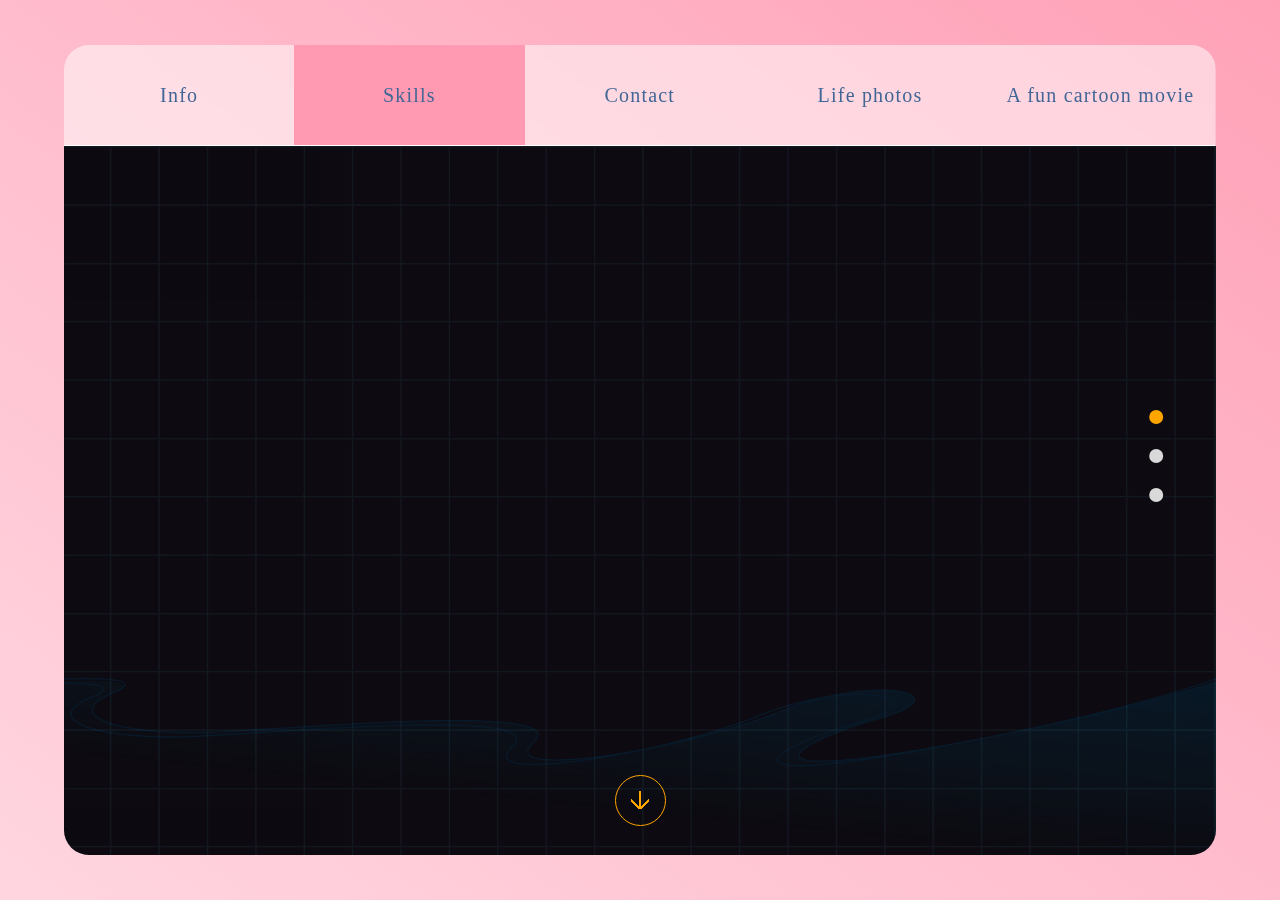
==== 2nd.html @ 8dc2754f "upload" ====
<!DOCTYPE html>
<html lang="en">
<head>
	<meta charset="UTF-8">
	<meta name="viewport" content="width=device-width, initial-scale=1">
	<title>Welcome to Zhentong's personal website!</title>
    <link rel="shortcut icon" href="favicon.ico" />
	<link rel="stylesheet" type="text/css" href="css/about.css">
        <!-- ------------------------------------------------- -->
        <link rel="stylesheet" href="css/base.css" />
        <link rel="stylesheet" href="css/fullpage.min.css" />
        <!-- 引入外部字体连接 -->
        <link rel="stylesheet" href="//at.alicdn.com/t/font_2935587_97eo1d0furr.css" />
        <!-- 引入animate -->
        <link rel="stylesheet" href="./css/animate.min.css" />
        <link rel="stylesheet" href="./css/style-1.css" />
        <link rel="stylesheet" href="./css/style-2.css" />
        <link rel="stylesheet" href="./css/style-3.css" />
        <link rel="stylesheet" href="./css/style-4.css" />
        <link rel="stylesheet" href="./css/style-5.css" />
        <link rel="stylesheet" href="./css/jaliswall.css" />
        <!-- ------------------------------------------------- -->
        <script src="js/jQuery.mini.js"></script>
        <script src="js/fullpage.min.js"></script>
        <script src="js/jaliswall.js"></script>
        <script src="js/index.js"></script>
        <style>
            body {
                background-image: linear-gradient(#48f1d5, #fff, #ffa4a4);
            }
        </style>
</head>
<body oncontextmenu="return false;" onselectstart="return false;" unselectable="on" ondragstart="return false;" id="dowebok">
     <!-- 设置背景音乐 -->
     <audio autoplay="autoplay" loop="loop" preload="auto" src="music/起风了（Cover 高橋優） - 买辣椒也用券.mp3">
    </audio>
    
        <!-- <h3>第二屏</h3> -->
        <div class="section sec2" id="section2">
            <!-- 主题内容 -->
            <div class="sec2_main">
                <div class="sec2_main_head">
                    <ul>
                        <li>
                            <a href="index.html">Info</a>
                        </li>
                        <li class="current1"><a href="#">Skills</a></li>
                        <li><a href="3rd.html">Contact</a></li>
                        <li><a href="4th.html">Life photos</a></li>
                        <li><a href="5th.html">A fun cartoon movie</a></li>
                    </ul>
                </div>
                <div class="sec2_main_body">
                    <div class="sec2_main_body_content" style="display: block">
                                                            <aside>
                                                                <a><span>Skills</span></a>
                                                                <a><span>Recent work experience</span></a>
                                                                <a><span>Education</span></a>
                                                            </aside>	
                                                            <section class="page_three" id="page3">
                                                                <!-- 背景 -->
                                                                <div class="bga"> </div>
                                                                <!-- 背景遮罩，可有可无，可以配置穿透颜色 -->
                                                                <div class="bga2"></div>
                                                                <div class="con_wrap">
                                                                    <div class="tit_wrap">
                                                                        <h1 style="font-weight: bold;">Skills</h1>
                                                                        <div class="scissors" style="border-top:1px dashed orange;">
                                                                        </div>
                                                                        <h2>Always trying to learn more happily.</h2>	
                                                                    </div>
                                                                    <div class="skill_con">
                                                                        <div class="canvas_wrap">
                                                                            <div class="canvas_con">
                                                                                <div class="text_con">
                                                                                    <p class="percent">95%</p>
                                                                                    <p class="chart_title">Software/Web testing</p>
                                                                                </div>
                                                                                <canvas id="html5" width=160 height=160></canvas>
                                                                            </div>
                                                                            <div class="canvas_con">
                                                                                <div class="text_con">
                                                                                    <p class="percent">90%</p>
                                                                                    <p class="chart_title">MYSQL</p>
                                                                                </div>
                                                                                <canvas id="css3" width=160 height=160></canvas>
                                                                            </div>
                                                                            <div class="canvas_con">
                                                                                <div class="text_con">
                                                                                    <p class="percent">65%</p>
                                                                                    <p class="chart_title">JAVA Python</p>
                                                                                </div>
                                                                                <canvas id="js" width=160 height=160></canvas>
                                                                            </div>
                                                                            <div class="canvas_con">
                                                                                <div class="text_con">
                                                                                    <p class="percent">85%</p>
                                                                                    <p class="chart_title">HTML CSS JS</p>
                                                                                </div>
                                                                                <canvas id="jq" width=160 height=160></canvas>
                                                                            </div>
                                                                        </div>
                                                                        <div class="text_wrap">
                                                                            <p>1.  Using Java/Python for writing automation testing scripts</p>
                                                                            <p>2.  Using tools of Selenium, Junit, Cucumber for writing automation testing scripts</p>
                                                                            <p>3.  Manual testing</p>
                                                                            <p>4.  Using MySql to add, delete, update, select,calculate data and creat all kinds of tables from database according to requirements</p>
                                                                            <p>5.  HTML/CSS/JS for building website frontend</p>
                                                                            <p>6.  Learing new techniques fast</p>
                                                                        </div>	
                                                                    </div>
                                                                    
                                                                </div>
                                                                <div class="down_arrow">
                                                                    <a class="scroll"><span></span></a> 
                                                                </div>
                                                            </section>
                                                            <section class="page_four" id="page4">
                                                                <!-- 背景 -->
                                                                <div class="bga"> </div>
                                                                <!-- 背景遮罩，可有可无，可以配置穿透颜色 -->
                                                                <div class="bga2"></div>
                                                                <div class="con_wrap">
                                                                    <div class="tit_wrap">
                                                                        <h1 style="font-weight: bold;">Recent Work Experience</h1>
                                                            <div class="scissors" style="border-top:1px dashed orange;">
                                                            </div>
                                                            <h2>Have been enjoying working a lot.</h2>
                                                        </div>
                                                        <div class="work_con">
                                                            <div class="programe">
                                                                <div class="work_time">4Years<br>China Tobacco</div>
                                                                <div class="work_text">
                                                                    <div class="triangle-left"></div>
                                                                    <div class="exCon">
                                                                        <h4>Time: 2017 /07--2021 /07</h4>
                                                                         <h5>Tools: Python,Selenium,Cucumber,VSCode,MYSQL</h5>
                                                                        <p>Description: </p>
                                                                        <p>1. Tested and maintained multiple softwares and web-based applications for the tobacco sales in the province.
                                                                           2. Wrote Test Plans from the requirement documents and Use Cases.
                                                                           3. Performed Smoke Testing, Functional Testing, Backend Testing, Black Box Testing, Integration Testing, Regression Testing and UAT.
                                                                           4. Participated in Load Testing and Stress Testing.
                                                                           5. Attended walkthrough meetings for required reviews and provided feedback to the Business Analysts.
                                                                           6. Participated frontend developing using VSCode.
                                                                           7. Wrote SQL queries to the database using MySql</p> 
                                                                    </div>
                                                                </div> 
                                                            </div>
                                                            <div class="programe">
                                                                <div class="work_time">2years<br>London</div>
                                                                <div class="work_text">
                                                                    <div class="triangle-left"></div>
                                                                    <div class="exCon">
                                                                        <h4>Time: 2021 /07--present</h4>
                                                                       	<h5>Tools: IDEA,Selenium,Cucumber</h5>
                                                                        <p>Description: </p>
                                                                        <p>1. Automated test cases using Cucumber, Selenium in Java.
                                                                           2. Reported and tracked software defects using bug-tracking tools and assisted with root cause analysis.
                                                                           3. Tested 9 versions of one software and 6 browser platforms.
                                                                           4. Attended walkthrough meetings for required reviews and provided feedback to the Business Analysts.
                                                                           5. Wrote defects using ClearQuest.</p>      
                                                                                </div>
                                                                            </div>
                                                                        </div>
                                                                    </div>
                                                                </div>
                                                                <div class="down_arrow">
                                                                    <a class="scroll"><span></span></a> 
                                                                </div>
                                                            </section>
                                                            <section class="page_five" id="page5">
                                                                <!-- 背景 -->
                                                                <div class="bga"> </div>
                                                                <!-- 背景遮罩，可有可无，可以配置穿透颜色 -->
                                                                <div class="bga2"></div>
                                                                <div class="con_wrap">
                                                                    <div class="tit_wrap">
                                                                        <h1 style="font-weight: bold;">Education</h1>
                                                            <div class="scissors" style="border-top:1px dashed orange;">
                                                            </div>
                                                            <h2>Always enjoying learing.</h2>
                                                        </div>
                                                        <div class="work_con">
                                                            <div class="programe">
                                                                <div class="work_time">Bachelor</div>
                                                                <div class="work_text">
                                                                    <div class="triangle-left"></div>
                                                                    <div class="exCon">
                                                                        <h4>Time: 2008/09 -- 2011/06</h4>
                                                                        <p>Degree: Bachelor of Engineer</p>
                                                                        <p>Major: Architectural Environment Engineering</p> 
                                                                        <p>University: The University of Nottingham, UK</p>
                                                                    </div>
                                                                </div> 
                                                            </div>
                                                            <div class="programe">
                                                                <div class="work_time">Master</div>
                                                                <div class="work_text">
                                                                    <div class="triangle-left"></div>
                                                                    <div class="exCon">
                                                                        <h4>Time: 20011/09 -- 2013/01</h4>
                                                                        <p>Degree: Master of Science</p>
                                                                        <p>Major: International hospitality management</p> 
                                                                        <p>University: The University of Hertfordshire, UK</p>
                                                                    </div>
                                                                </div> 
                                                            </div>
                                                            <div class="programe">
                                                                <div class="work_time">IT training institution</div>
                                                                <div class="work_text">
                                                                    <div class="triangle-left"></div>
                                                                    <div class="exCon">
                                                                        <h4>Time: 2013/05 -- 2015/04</h4>
                                                                        <p>SKills learned: </p>
                                                                        <p>HTML, CSS, JS</p>
                                                                        <p>Python, Java</p>	
                                                                        <p>Manual and Automation tesing, including Cucumber, Selenium, Junit</p>	
                                                                        <p>MySql</p>
                                                                                    
                                                                                </div>
                                                                            </div>
                                                                        </div>
                                                                    </div>
                                                                </div>
                                                            </section>
                        </div>
                    </div>
                </div>
            </div>
</body>
<script type="text/javascript" src="js/about.js"></script>
</html>
---- css/about.css ----
body{
	cursor:url('../images/work.cur'),auto;
}

.bg2{
    position:absolute;width:100%;height:100%;
    opacity: 0.3; z-index: -1;background-color: #2b202d;
}

.bga{
    position:fixed;width:100%;height:100%;
    opacity: 1; z-index: -1;
    background:url("../images/bg1.png");
    background-size:contain;
	-webkit-font-smoothing:antialiased;
    background-repeat:repeat-y;
}

.bga2{
    position:absolute;width:100%;height:100%;
    background:url("../images/bg2.png");
	background-size: contain;
	background-repeat: no-repeat;
	background-position-y:bottom;
    opacity: 0.3; z-index: -1;background-color: #2b202d;
}

.frameBg{
    border: 0px;
    width: 100%;
    height: 100%;
}
@keyframes mytranslateY {
	100% {
	transform:translateY(0);
	-ms-transform:translateY(0);
	-moz-transform:translateY(0);
	-webkit-transform:translateY(0);
	-o-transform:translateY(0);
	filter:alpha(opacity=100);
	-moz-opacity:1;
	-khtml-opacity:1;
	opacity:1;
	display:block
}
}@-moz-keyframes mytranslateY {
	100% {
	transform:translateY(0);
	-ms-transform:translateY(0);
	-moz-transform:translateY(0);
	-webkit-transform:translateY(0);
	-o-transform:translateY(0);
	filter:alpha(opacity=100);
	-moz-opacity:1;
	-khtml-opacity:1;
	opacity:1
}
}@-webkit-keyframes mytranslateY {
	100% {
	transform:translateY(0);
	-ms-transform:translateY(0);
	-moz-transform:translateY(0);
	-webkit-transform:translateY(0);
	-o-transform:translateY(0);
	filter:alpha(opacity=100);
	-moz-opacity:1;
	-khtml-opacity:1;
	opacity:1
}
}@-o-keyframes mytranslateY {
	100% {
	transform:translateY(0);
	-ms-transform:translateY(0);
	-moz-transform:translateY(0);
	-webkit-transform:translateY(0);
	-o-transform:translateY(0);
	filter:alpha(opacity=100);
	-moz-opacity:1;
	-khtml-opacity:1;
	opacity:1
}
}@keyframes myscale {
	0% {
	transform:scale(1.6);
	-ms-transform:scale(1.6);
	-moz-transform:scale(1.6);
	-webkit-transform:scale(1.6);
	-o-transform:scale(1.6)
}
100% {
	transform:scale(1);
	-ms-transform:scale(1);
	-moz-transform:scale(1);
	-webkit-transform:scale(1);
	-o-transform:scale(1)
}
}@-moz-keyframes myscale {
	0% {
	transform:scale(1.6);
	-ms-transform:scale(1.6);
	-moz-transform:scale(1.6);
	-webkit-transform:scale(1.6);
	-o-transform:scale(1.6)
}
100% {
	transform:scale(1);
	-ms-transform:scale(1);
	-moz-transform:scale(1);
	-webkit-transform:scale(1);
	-o-transform:scale(1)
}
}@-webkit-keyframes myscale {
	0% {
	transform:scale(1.6);
	-ms-transform:scale(1.6);
	-moz-transform:scale(1.6);
	-webkit-transform:scale(1.6);
	-o-transform:scale(1.6)
}
100% {
	transform:scale(1);
	-ms-transform:scale(1);
	-moz-transform:scale(1);
	-webkit-transform:scale(1);
	-o-transform:scale(1)
}
}@-o-keyframes myscale {
	0% {
	transform:scale(1.6);
	-ms-transform:scale(1.6);
	-moz-transform:scale(1.6);
	-webkit-transform:scale(1.6);
	-o-transform:scale(1.6)
}
100% {
	transform:scale(1);
	-ms-transform:scale(1);
	-moz-transform:scale(1);
	-webkit-transform:scale(1);
	-o-transform:scale(1)
}
}@keyframes to_top {
	0% {
	opacity:0
}
100% {
	transform:scale(1);
	-ms-transform:scale(1);
	-moz-transform:scale(1);
	-webkit-transform:scale(1);
	-o-transform:scale(1)
}
}@-moz-keyframes to_top {
	0% {
	transform:scale(1.6);
	-ms-transform:scale(1.6);
	-moz-transform:scale(1.6);
	-webkit-transform:scale(1.6);
	-o-transform:scale(1.6)
}
100% {
	transform:scale(1);
	-ms-transform:scale(1);
	-moz-transform:scale(1);
	-webkit-transform:scale(1);
	-o-transform:scale(1)
}
}@-webkit-keyframes to_top {
	0% {
	transform:scale(1.6);
	-ms-transform:scale(1.6);
	-moz-transform:scale(1.6);
	-webkit-transform:scale(1.6);
	-o-transform:scale(1.6)
}
100% {
	transform:scale(1);
	-ms-transform:scale(1);
	-moz-transform:scale(1);
	-webkit-transform:scale(1);
	-o-transform:scale(1)
}
}@-o-keyframes to_top {
	0% {
	transform:scale(1.6);
	-ms-transform:scale(1.6);
	-moz-transform:scale(1.6);
	-webkit-transform:scale(1.6);
	-o-transform:scale(1.6)
}
100% {
	transform:scale(1);
	-ms-transform:scale(1);
	-moz-transform:scale(1);
	-webkit-transform:scale(1);
	-o-transform:scale(1)
}
}@keyframes to_width {
	0% {
	width:0;
	filter:alpha(opacity=0);
	-moz-opacity:0;
	-khtml-opacity:0;
	opacity:0
}
50% {
	width:40%;
	filter:alpha(opacity=50);
	-moz-opacity:.5;
	-khtml-opacity:.5;
	opacity:.5
}
100% {
	width:80%;
	filter:alpha(opacity=100);
	-moz-opacity:1;
	-khtml-opacity:1;
	opacity:1
}
}@-moz-keyframes to_width {
	0% {
	width:80%;
	filter:alpha(opacity=100);
	-moz-opacity:1;
	-khtml-opacity:1;
	opacity:1
}
25% {
	width:40%;
	filter:alpha(opacity=50);
	-moz-opacity:.5;
	-khtml-opacity:.5;
	opacity:.5
}
50% {
	width:0;
	filter:alpha(opacity=0);
	-moz-opacity:0;
	-khtml-opacity:0;
	opacity:0
}
75% {
	width:40%;
	filter:alpha(opacity=50);
	-moz-opacity:.5;
	-khtml-opacity:.5;
	opacity:.5
}
100% {
	width:80%;
	filter:alpha(opacity=100);
	-moz-opacity:1;
	-khtml-opacity:1;
	opacity:1
}
}@-webkit-keyframes to_width {
	0% {
	width:80%;
	filter:alpha(opacity=100);
	-moz-opacity:1;
	-khtml-opacity:1;
	opacity:1
}
25% {
	width:40%;
	filter:alpha(opacity=50);
	-moz-opacity:.5;
	-khtml-opacity:.5;
	opacity:.5
}
50% {
	width:0;
	filter:alpha(opacity=0);
	-moz-opacity:0;
	-khtml-opacity:0;
	opacity:0
}
75% {
	width:40%;
	filter:alpha(opacity=50);
	-moz-opacity:.5;
	-khtml-opacity:.5;
	opacity:.5
}
100% {
	width:80%;
	filter:alpha(opacity=100);
	-moz-opacity:1;
	-khtml-opacity:1;
	opacity:1
}
}@-o-keyframes to_width {
	0% {
	width:80%;
	filter:alpha(opacity=100);
	-moz-opacity:1;
	-khtml-opacity:1;
	opacity:1
}
25% {
	width:40%;
	filter:alpha(opacity=50);
	-moz-opacity:.5;
	-khtml-opacity:.5;
	opacity:.5
}
50% {
	width:0;
	filter:alpha(opacity=0);
	-moz-opacity:0;
	-khtml-opacity:0;
	opacity:0
}
75% {
	width:40%;
	filter:alpha(opacity=50);
	-moz-opacity:.5;
	-khtml-opacity:.5;
	opacity:.5
}
100% {
	width:80%;
	filter:alpha(opacity=100);
	-moz-opacity:1;
	-khtml-opacity:1;
	opacity:1
}
}@keyframes left_widthbigger {
	0% {
	width:0%
}
100% {
	width:100%
}
}@-moz-keyframes left_widthbigger {
	0% {
	width:0%
}
100% {
	width:100%
}
}@-webkit-keyframes left_widthbigger {
	0% {
	width:0%
}
100% {
	width:100%
}
}@-o-keyframes left_widthbigger {
	0% {
	width:0%
}
100% {
	width:100%
}
}@keyframes left_widthsmaller {
	0% {
	width:100%
}
100% {
	width:0%
}
}@-moz-keyframes left_widthsmaller {
	0% {
	width:100%
}
100% {
	width:0%
}
}@-webkit-keyframes left_widthsmaller {
	0% {
	width:100%
}
100% {
	width:0%
}
}@-o-keyframes left_widthsmaller {
	0% {
	width:100%
}
100% {
	width:0%
}
}@keyframes move_left {
	0% {
	width:0%
}
50% {
	width:40%
}
100% {
	width:80%
}
}@-moz-keyframes left_width {
	0% {
	width:0%
}
50% {
	width:40%
}
100% {
	width:80%
}
}@-webkit-keyframes left_width {
	0% {
	width:0%
}
50% {
	width:40%
}
100% {
	width:80%
}
}@-o-keyframes left_width {
	0% {
	width:0%
}
50% {
	width:40%
}
100% {
	width:80%
}
}* {
	margin:0;
	padding:0;
	text-decoration:none;
	list-style:none;
	box-sizing:border-box;
	-moz-box-sizing:border-box;
	-webkit-box-sizing:border-box;
	font-family:STSong,华文宋体;
    letter-spacing: 1.2px;
	font-weight:normal
}
html {
	font-size:62.5%;
	width:100%;
	overflow:hidden
}
body {
	font-size:1.4rem;
	overflow:hidden
}
a {
	color:#fff
}
h1 {
	margin:30px 0 50px;
	font-size:3rem
}
h2 {
	margin:20px 0
}
h3 {
	margin:20px 0
}
table {
	border-collapse:collapse
}
input,textarea,button {
	outline:none;
	padding:12px;
	font-size:1.4rem;
	border:1px solid #e5e5e5;
	background:none
}
.clear_both {
	clear:both
}
section {
	width:100%
}
section.page_one {
	animation:0.4s myscale 1;
	color:#fff
}
section.page_two .con_wrap,section.page_three .con_wrap,section.page_four .con_wrap,section.page_five .con_wrap,section.page_six .con_wrap {
	transform:translateY(200px);
	-ms-transform:translateY(200px);
	-moz-transform:translateY(200px);
	-webkit-transform:translateY(200px);
	-o-transform:translateY(200px);
	filter:alpha(opacity=0);
	-moz-opacity:0;
	-khtml-opacity:0;
	opacity:0;
	animation:1s mytranslateY;
	animation-fill-mode:forwards;
	-webkit-animation-fill-mode:forwards;
	color: white;
}
.page_one {
	display:none
}
.page_two {
	display:none;
}
.page_three {
	display:none;
}
.page_four {
	display:none;
}
.page_five {
	display:none;
}
.con_wrap {
	width:60%;
	margin:0 auto 0;
	padding:2rem 0;
	overflow:hidden
}
.tit_wrap {
	text-align:center
}
.tit_wrap h1 {
	width:100%;
	margin:30px auto 50px;
	position:relative;
	line-height:4.2rem
}
.tit_wrap h1:after {
	content:"";
	width:100%;
	position:absolute;
	bottom:-20px;
	left:0;
	border-top:1px dashed orange;
	-webkit-animation:25s left_widthsmaller linear 1s infinite;
	-moz-animation:25s left_widthsmaller linear 1s infinite;
	-ms-animation:25s left_widthsmaller linear 1s infinite;
	-o-animation:25s left_widthsmaller linear 1s infinite;
	animation:25s left_widthsmaller linear 1s infinite
}
.tit_wrap .scissors {
	width:0%;
	height:20px;
	position:absolute;
	top:113px;
	right:0;
	-webkit-animation:25s left_widthbigger linear 1s infinite;
	-moz-animation:25s left_widthbigger linear 1s infinite;
	-ms-animation:25s left_widthbigger linear 1s infinite;
	-o-animation:25s left_widthbigger linear 1s infinite;
	animation:25s left_widthbigger linear 1s infinite
}
.tit_wrap .scissors span {
	width:20px;
	height:20px;
	float:left;
	background:url("../images/sprite_img.png")/*tpa=https://netdisk.moyublog.com/code_demo/5f172236b4297/images/sprite_img.png*/ no-repeat -37px -50px
}
.tit_wrap h2 {
	margin:60px 0 0 0
}
.tit_wrap+div {
	margin:40px 0 0 0
}
aside {
	width:40px;
	display:block;
	position:fixed;
	top:42%;
	right:10px;
	transform:translate(-42%,0);
	-webkit-transform:translate(-42%,0);
	-moz-transform:translate(-42%,0);
	-ms-transform:translate(-42%,0);
	-o-transform:translate(-42%,0);
	z-index:999;
}
aside a {
	width:14px;
	height:14px;
	display:block;
	position:relative;
	margin:25px 0;
	border-radius:50%;
	background:#d9d9d9;
	cursor:pointer;
}
aside a span {
	width:160px;
	height:20px;
	display:none;
	position:absolute;
	top:-2px;
	color:orange;
	right:25px;
	font-size:1.6rem;
	text-align:right
}
aside a:hover span {
	display:block
}
aside .cur_a {
	background:orange
}
aside .cur_a span {
	color:orange;
	text-decoration:underline
}
nav {
	width:100%;
	position:relative
}
nav .nav_wrap {
	width:80%;
	margin:0 auto;
	padding:2.4rem 0;
	overflow:hidden
}
.resume_logo {
	width:20%;
	float:left
}
.resume_logo a {
	font-size:5rem
}
.nav_bar {
	width:60%;
	float:right
}
.nav_bar ul li {
	width:20%;
	float:left;
	font-size:1.8rem
}
.nav_bar ul li a {
	display:block;
	padding:2rem 0;
	margin:0 1.4rem;
	text-align:center;
	color:#fff;
	position:relative;
	transition:color .5s ease-in;
	-moz-transition:color .5s ease-in;
	-webkit-transition:color .5s ease-in;
	-o-transition:color .5s ease-in
}
.nav_bar ul li a:hover {
	color:#80d6f2
}
.nav_bar ul li a:after {
	width:0;
	height:1px;
	content:"";
	position:absolute;
	left:0;
	bottom:10px;
	background:#80d6f2;
	transition:width .5s ease-in;
	-moz-transition:width .5s ease-in;
	-webkit-transition:width .5s ease-in;
	-o-transition:width .5s ease-in
}
.nav_bar ul li a:hover:after {
	width:100%
}
.cen_con {
	width:50%;
	height:70%;
	position:absolute;
	top:40%;
	left:50%;
	transform:translate(-50%,-50%);
	-webkit-transform:translate(-50%,-50%);
	-moz-transform:translate(-50%,-50%);
	-ms-transform:translate(-50%,-50%);
	-o-transform:translate(-50%,-50%);
	text-align:center;
	overflow:hidden
}
.portrait {
	height:32%;
	margin:0 auto 8%;
	padding:6px;
	text-align:center
}
.portrait img {
	height:100%;
	vertical-align:middle;
	border-radius:50%
}
.cen_text {
	height:60%
}
.cen_text h2 {
	height:18%;
	min-height:38px;
	margin:0
}
.cen_text h3 {
	height:18%;
	min-height:32px;
	margin:0
}
.cen_text hr {
	width:100%;
	height:1px;
	background:white;
	border:0;
	margin:0 auto 5% auto;
	filter:alpha(opacity=100);
	-moz-opacity:1;
	-khtml-opacity:1;
	opacity:1;
	-webkit-animation:1s to_width ease-in 0s 1;
	-moz-animation:1s to_width ease-in 0s 1;
	-ms-animation:1s to_width ease-in 0s 1;
	-o-animation:1s to_width ease-in 0s 1;
	animation:1s to_width ease-in 0s 1;
	animation-fill-mode:forwards;
	-webkit-animation-fill-mode:forwards
}
.down_arrow {
	width:100%;
	height:80px;
	position:fixed;
	bottom:0px;
	left:0
}
.down_arrow a {
	width:51px;
	height:51px;
	border-radius:50%;
	border:1px solid orange;
	display:block;
	margin:0 auto;
	cursor:pointer
}
.down_arrow a span {
	width:18px;
	height:18px;
	display:block;
	margin:15px;
	background:url("../images/sprite_img.png")/*tpa=https://netdisk.moyublog.com/code_demo/5f172236b4297/images/sprite_img.png*/ no-repeat -18px -50px;
	transition:background .5s ease-in;
	-moz-transition:background .5s ease-in;
	-webkit-transition:background .5s ease-in;
	-o-transition:background .5s ease-in
}
.down_arrow a:hover {
	border:1px solid blueviolet;
}
.down_arrow a:hover span {
	background:url("../images/sprite_img.png")/*tpa=https://netdisk.moyublog.com/code_demo/5f172236b4297/images/sprite_img.png*/ no-repeat -18px -50px
}
.myinfo {
	width:100%;
	float:left;
	padding:0 20px
}
.myinfo table {
	width:100%;
	margin:20px auto
}
.myinfo table tr td {
	font-size:1.8rem;
	padding:5px 15px 5px 30px;
	text-align:left
}
.myinfo table tr td img {
	border-radius:50%
}
.myinfo table tr td span {
	width:30px;
	height:30px;
	display:block
}
.myinfo table tr td a {
	color:#666
}
.myinfo table tr:last-child td p {
	padding:10px 0 0 0
}
.skill_con {
	width:100%;
	overflow:hidden
}
.canvas_wrap {
	width:50%;
	float:left;
	overflow:hidden;
	padding:30px 0 0 0
}
.text_wrap {
	width:50%;
	float:left;
	padding:30px 0 0 20px
}
.text_wrap p {
	font-size:1.8rem;
	line-height:24px;
	padding:10px 0
}
.canvas_con {
	width:160px;
	height:160px;
	margin:10px 15px;
	float:left;
	position:relative
}
.text_con {
	width:160px;
	height:80px;
	position:absolute;
	top:25px;
	left:0;
	text-align:center;
	padding:20px
}
.text_con p {
	font-size:2.4rem;
	line-height:2.9rem;
	font-weight:bold
}
.work_con {
	position:relative
}
.work_text {
	width:100%;
	padding:0 0 47px 159px;
	position:relative
}
.work_text:nth-child(2) {
	padding:10px 0 47px 159px
}
.work_text:after {
	width:100%;
	height:100%;
	content:"";
	position:absolute;
	top:0;
	left:140px;
	border-left:solid 1px #80d6f2
}
.work_con:last-child .work_text {
	padding-bottom:0px
}
.programe {
	position:relative;
	overflow:hidden
}
.work_time {
	width:120px;
	height:120px;
	float:left;
	padding:40px 0 40px 0;
	font-size:1.7rem;
	color:#fff;
	background:orange;
	text-align:center;
	-webkit-border-radius:50%;
	border-radius:50%;
	position:absolute;
	top:20px;
	left:0
}
.triangle-left {
	width:0;
	height:0;
	border-top:15px solid transparent;
	border-bottom:15px solid transparent;
	border-right:15px solid rgb(255, 255, 255,0.1);
	position:absolute;
	top:20px;
	left:160px
}
.arrowpart {
	float:left;
	width:15px;
	height:50px;
	background:url("../images/arrow-left.png")/*tpa=https://netdisk.moyublog.com/code_demo/5f172236b4297/images/arrow-left.png*/ no-repeat 0 23px
}
.exCon {
	background:rgb(255, 255, 255,0.1);
	border-bottom:solid 4px rgb(255, 255, 255,0.1);
	padding:22px 47px 20px 47px;
	margin-left:16px;
	text-align:left;
}
.exCon h4 {
	color:white;
	padding-bottom:3px;
}
.exCon h5 {
	color:white;
}
.exCon p {
	color:white;
	line-height:21px;
}
ul.con_style {
	overflow:hidden;
	padding:0 0 20px 0
}
ul.con_style li {
	width:33.33%;
	float:left;
	margin:20px 0;
	overflow:hidden
}
ul.con_style li span {
	width:50px;
	height:50px;
	display:block;
	margin:0 auto 20px;
	background:url("../images/sprite_img.png")/*tpa=https://netdisk.moyublog.com/code_demo/5f172236b4297/images/sprite_img.png*/
}
ul.con_style li p {
	text-align:center;
	font-size:1.8rem
}
ul.con_style li p a {
	color:white
}
ul.con_style li:nth-child(1) span {
	background-position:0 -70px
}
ul.con_style li:nth-child(2) span {
	background-position:-50px -70px
}
ul.con_style li:nth-child(3) span {
	background-position:-100px -70px
}
.contact_info {
	width:100%
}
.contact_info form {
	width:100%;
	overflow:hidden;
	padding:5px 0
}
.contact_info form label {
	width:33.33%;
	padding:0 10px 0 0;
	height:70px;
	float:left
}
.contact_info form label p {
	color:red;
	line-height:2rem;
	padding:0 12px
}
.contact_info form label:nth-child(3) {
	padding:0
}
.contact_info form label:nth-child(4) {
	width:100%;
	height:140px;
	padding:0
}
.contact_info form input[type="text"] {
	width:100%;
	float:left;
	background:#ffffff;
	color:white
}
.contact_info form textarea {
	width:100%;
	height:110px;
	background:#ffffff;
	resize:none;
	color:white
}
.contact_info form button {
	color:#fff;
	padding:0.6em 1.4em;
	font-size:1.4rem;
	border-radius:4px;
	cursor:pointer;
	border:1px solid purple;
	background:orange;
}
@media screen and (max-width:1370px) {
	.con_wrap {
	width:80%;
	padding:1rem 0
}
.tit_wrap+div {
	margin:10px 0 0 0
}
.tit_wrap h2 {
	margin:0
}
.myinfo table tr:last-child td p {
	padding:0
}
.canvas_wrap {
	width:50%;
	float:left;
	overflow:hidden
}
.text_wrap {
	width:50%;
	float:left
}
.text_wrap p {
	display:inline-block;
	font-size:1.8rem;
	line-height:24px
}
.tit_wrap .scissors {
	top:101px
}
.text_wrap p {
	padding:4px 0
}
.canvas_con {
	margin:5px 10px
}
}
---- css/base.css ----
/* 样式初始化 */
* {
    margin: 0;
    padding: 0;
    box-sizing: border-box;
}
em,
i {
    font-style: normal;
}
li {
    list-style: none;
}
img {
    border: 0;
    vertical-align: middle;
}
button {
    cursor: pointer;
}
a {
    color: #fff;
    text-decoration: none;
}
a:hover {
    color: #426696;
}
button,
input {
    font-family: STSong,华文宋体, tahoma, arial, Hiragino Sans GB,
        "\5B8B\4F53", sans-serif;
    border: 0;
    outline: none;
}
body {
    -webkit-font-smoothing: antialiased;
    background-color: #fff;
    font: 12px/1.5 STSong,华文宋体, tahoma, arial, Hiragino Sans GB,
        "\5B8B\4F53", sans-serif;
    color: #fff;
}
.hide,
.none {
    display: none;
}
.clearfix:after {
    visibility: hidden;
    clear: both;
    display: block;
    content: ".";
    height: 0;
}
.clearfix {
    *zoom: 1;
}
---- css/style-1.css ----
/* -------背景圆点------ */
.sec1_circle1 {
    background: white;
    background: linear-gradient(
        to right bottom,
        rgba(255, 255, 255, 0.8),
        rgba(255, 255, 255, 0.3)
    );
    height: 20rem;
    width: 20rem;
    position: absolute;
    border-radius: 50%;
    top: 5%;
    right: 15%;
}
.sec1_circle2 {
    background: white;
    background: linear-gradient(
        to right bottom,
        rgba(255, 255, 255, 0.8),
        rgba(247, 255, 174, 0.3)
    );
    height: 20rem;
    width: 20rem;
    position: absolute;
    border-radius: 50%;
    bottom: 10%;
    left: 5%;
}
.sec1_circle3 {
    background: white;
    background: linear-gradient(
        to right bottom,
        rgba(248, 202, 202, 0.8),
        rgba(255, 255, 255, 0.3)
    );
    height: 20rem;
    width: 20rem;
    position: absolute;
    border-radius: 50%;
    bottom: -10%;
    right: 35%;
}

/* 第一栏 nav区域*/
.sec1 {
    background: linear-gradient(to right top, #c0fff2, #48f1d5);
    min-height: 100vh;
    background-size: 100%;
}
.sec1 nav {
    width: 100%;
    height: 60px;
    background-color: rgba(0, 0, 0, 0.2);
}
.sec1 nav ul {
    display: flex;
    width: 750px;
    margin: 0 auto;
}
.sec1 nav ul li {
    flex: 1;
    height: 60px;
}
.local_home a {
    display: flex;
    height: 60px;
    flex-direction: column;
    align-items: center;
    justify-content: center;
    transition: 0.5s ease-in-out;
}
.local_home a:hover {
    background-color: rgba(255, 255, 255, 0.8);
    border-bottom: 3px solid #426696;
}
.local_hd {
    font-size: 16px;
    font-family: "幼圆";
    font-weight: 400;
}
.local_bd {
    font-size: 14px;
    font-family: "幼圆";
    font-weight: 400;
}
/* 内容区域 */
main {
    display: flex;
    justify-content: space-around;
    width: 1200px;
    height: 600px;
    border-radius: 25px;
    background-image: linear-gradient(45deg, rgba(163, 255, 231, 0.6), rgba(255, 193, 179, 0.6));
    position: absolute;
    top: 55%;
    left: 50%;
    transform: translate(-50%, -50%);
    margin: 0 auto;
    overflow: hidden;
    backdrop-filter: blur(0.2rem);
}
.main_left {
    display: flex;
    flex-direction: column;
    justify-content: center;
    align-items: center;
    flex: 3;
    height: 600px;
    background-color: rgba(255, 255, 255, 0.5);
    border-radius: 25px;
}
.main_left div {
    width: 100%;
    flex: 1;
    text-align: center;
    transition: 0.5s ease-in-out;
}
.myPhoto {
    flex: 3;
    width: 100%;
    padding: 15px auto;
    text-align: center;
}
.myPhoto a {
    display: flex;
    flex-direction: column;
    justify-content: center;
    align-items: center;
    width: 100%;
    height: 100%;
    line-height: 100%;
    color: #426696;
    font-size: 16px;
}
.myPhoto img {
    width: 100px;
    height: 100px;
    border-radius: 100%;
    margin: 10px auto;
}
.myPhoto p {
    margin: 10px auto;
}
.main_left div a {
    display: flex;
    justify-content: center;
    align-items: center;
    width: 100%;
    height: 100%;
    line-height: 100%;
    color: #426696;
    font-size: 14px;
    font-weight: 700;
}
.main_left div:hover {
    background-color: rgba(255, 255, 255, 0.4);
    border-radius: 25px;
}
.main_left div:hover a {
    color: #000;
}
.main_left div:nth-child(2) a p::before {
    content: "\e608";
    font-family: "iconfont";
    font-size: 30px;
    margin-right: 20px;
    color: #2867ce;
}
.main_left div:nth-child(3) a p::before {
    content: "\e60d";
    font-family: "iconfont";
    font-size: 30px;
    margin-right: 20px;
    color: #ffbd27;
}
.main_left div:nth-child(4) a p::before {
    content: "\e614";
    font-family: "iconfont";
    font-size: 30px;
    margin-right: 20px;
    color: #4fffff;
}
.main_left div:nth-child(5) a p::before {
    content: "\e600";
    font-family: "iconfont";
    font-size: 30px;
    margin-right: 20px;
    color: #f44336;
}
.main_left div:nth-child(6) a p::before {
    content: "\e665";
    font-family: "iconfont";
    font-size: 30px;
    margin-right: 20px;
    color: #09bb07;
}
.main_left div:nth-child(7) a p::before {
    content: "\e67c";
    font-family: "iconfont";
    font-size: 30px;
    margin-right: 20px;
    color: #93a8ff;
}
/* ------------------------------------------------------ */
.main_right {
    flex: 7;
    height: 600px;
    background-color: rgba(255, 255, 255, 0);
    border-radius: 0 25px 25px 0;
    overflow: hidden;
}
.content {
    float: right;
    width: 98%;
    height: 600px;
    background-color: rgba(255, 255, 255, 0.3);
    border-radius: 25px;
    display: flex;
    flex-direction: column;
    align-items: center;
    text-align: center;
}
.hidden {
    display: none;
}
.content img {
    width: 640px;
    height: 360px;
    border-radius: 25px;
    /* background-size: 50%; */
    margin: 40px auto;
}
.content p {
    color: #426696;
    font-size: 16px;
    font-weight: 700;
    margin: 20px auto 0;
}
.main_right div:nth-child(1) p {
    color: #426696;
    font-size: 16px;
    font-weight: 700;
    margin: 20px auto 0;
}
.main_right div:nth-child(1) img {
    width: 250px;
    height: 250px;
    border-radius: 100%;
    margin: 80px auto;
}
.current {
    background-color: rgba(255, 255, 255, 0.7);
    border-radius: 25px;
    /* 添加过度效果 */
    transition: all 0.5s;
}
---- css/style-2.css ----
/* 背景 */
.sec2 {
    background: linear-gradient(to right top, rgb(255, 214, 224), rgb(255, 162, 184));
    min-height: 100vh;
    background-size: 100%;
}
/* 小圆点 */
.sec2_circle1 {
    background: white;
    background: linear-gradient(
        to right bottom,
        rgba(203, 255, 255, 0.8),
        rgba(237, 255, 254, 0.3)
    );
    height: 20rem;
    width: 20rem;
    position: absolute;
    border-radius: 10%;
    bottom: 30%;
    left: 20%;
}
.sec2_circle2 {
    background: white;
    background: linear-gradient(
        to right bottom,
        rgba(206, 255, 228, 0.8),
        rgba(255, 255, 255, 0.3)
    );
    height: 20rem;
    width: 20rem;
    position: absolute;
    border-radius: 10%;
    top: 30%;
    right: 10%;
    transform: rotate(45deg);
}
.sec2_circle3 {
    background: white;
    background: linear-gradient(
        to right bottom,
        rgba(255, 225, 225, 0.8),
        rgba(255, 255, 255, 0.3)
    );
    height: 20rem;
    width: 20rem;
    position: absolute;
    border-radius: 10%;
    bottom: -5%;
    right: 40%;
}
/* 主体部分 */
#section2 {
    display: flex;
    justify-content: center;
    align-items: center;
}
.sec2_main {
    width: 90%;
    height: 90%;
    border-radius: 25px;
    background-color: rgba(255, 255, 255, 0.3);
    overflow: hidden;
    backdrop-filter: blur(0.2rem);
}
.sec2_main_head ul {
    width: 120%;
}
.sec2_main_head ul li {
    float: left;
    width: 16.66%;
    height: 5%;
    border-bottom: 1px solid rgba(255, 255, 255, 1);
    transition: all 1s;
}
.sec2_main_head ul li a {
    display: block;
    width: 100%;
    height: 50%;
    line-height: 500%;
    text-align: center;
    font-size: 20px;
    color: #426696;
    transition: all 1s;
    background-color: rgba(255, 255, 255, 0.3);
}
.sec2_main_head ul li a:hover {
    background-color: rgb(255, 211, 221);
    color: rgb(255, 111, 145);
}
.current1 {
    background-color: rgb(255, 111, 145);
}
/*  */
.sec2_main_body_content {
    float: left;
    width: 90%;
    height: 90%;
}
/* sec2_main_body */
.sec2_main_body_content_left {
    float: left;
    padding-top: 5%;
    width: 20%;
    height: 90%;
    display: flex;
    flex-direction: column;
}
.sec2_main_body_content_left p {
    flex: 1;
    display: flex;
    /* justify-content: center; */
    align-items: center;
    text-align: left;
    font-size: 20px;
    color: #426696;
    padding-left: 30px;
    padding-bottom: 2em;
}
.sec2_main_body_content_right {
    float: right;
    width: 80%;
    height: 90%;
    display: flex;
    justify-content: center;
    align-items: center
}
.sec2_main_body_content_right img {
    width: 90%;
    height: 90%;
    border-radius: 25px;
    transition: all 1s;
}
/* 个人图片 */
---- css/style-3.css ----
                                                                                                                                                                                                
---- css/style-5.css ----
                                                                                                                                                        
---- css/jaliswall.css ----
.article {
    display: block;
    margin: 0 0 30px 0;
    padding: 12px;
    background: white;
    border-radius: 3px;
    box-shadow: 0px 1px 2px 0px rgba(0, 0, 0, 0.05);
    transition: all 220ms;
}
.article:hover {
    box-shadow: 0px 2px 3px 1px rgba(0, 0, 0, 0.1);
    transform: translateY(-5px);
    transition: all 220ms;
}
.article > img {
    display: block;
    width: 100%;
    margin: 0 0 24px 0;
}
.article h2 {
    text-align: center;
    font-size: 14px;
    text-transform: uppercase;
    margin: 0 0 12px 0;
}

.wall {
    display: block;
    position: relative;
}
.wall-column {
    display: block;
    position: relative;
    width: 25%;
    float: left;
    padding: 0 12px;
    box-sizing: border-box;
}
@media (max-width: 640px) {
    .wall-column {
        width: 50%;
    }
}
@media (max-width: 480px) {
    .wall-column {
        width: auto;
        float: none;
    }
}
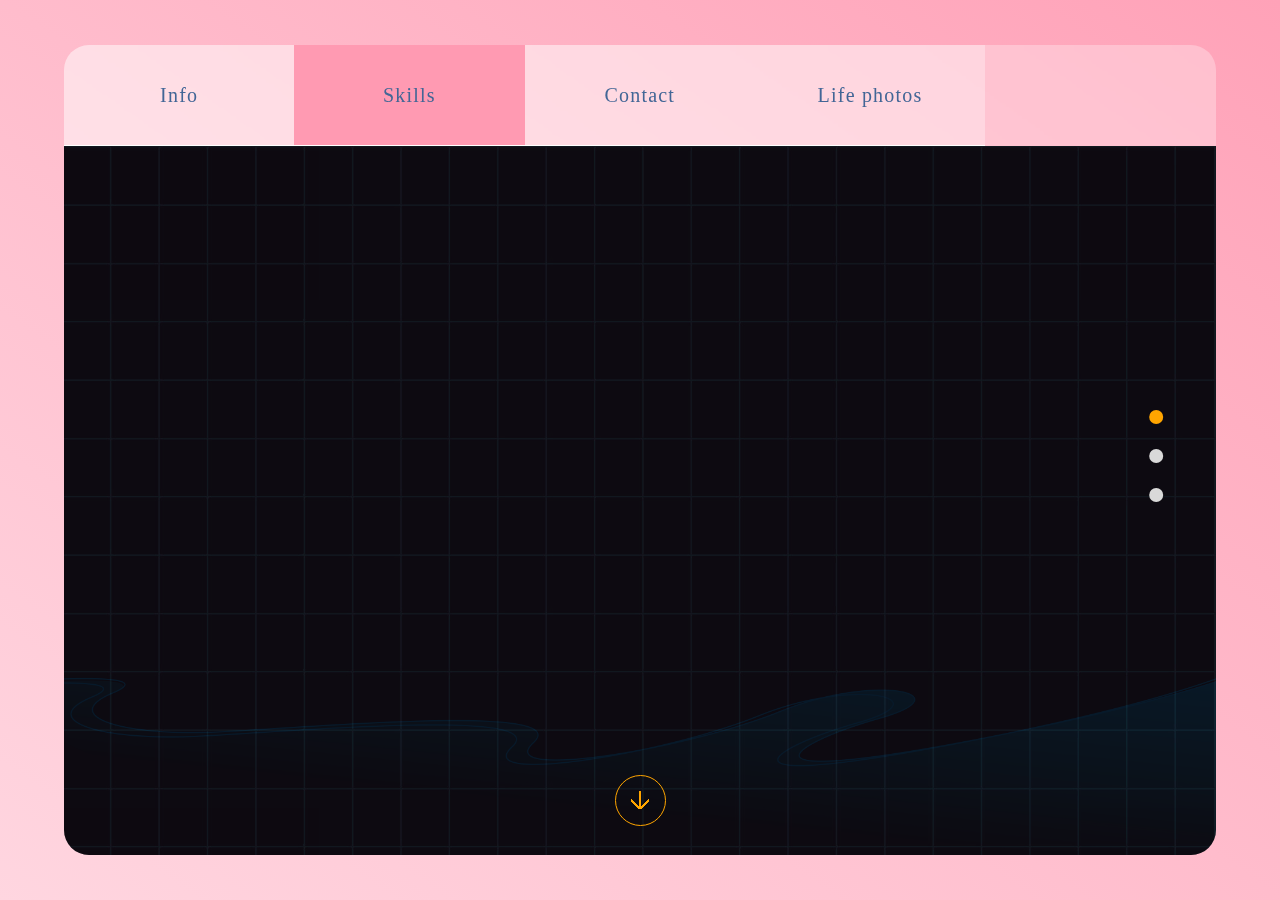
==== commit 5a0b606a: "Update 2nd.html" ====
--- a/2nd.html
+++ b/2nd.html
@@ -31,11 +31,7 @@
         </style>
 </head>
 <body oncontextmenu="return false;" onselectstart="return false;" unselectable="on" ondragstart="return false;" id="dowebok">
-     <!-- 设置背景音乐 -->
-     <audio autoplay="autoplay" loop="loop" preload="auto" src="music/起风了（Cover 高橋優） - 买辣椒也用券.mp3">
-    </audio>
-    
-        <!-- <h3>第二屏</h3> -->
+    <!-- <h3>第二屏</h3> -->
         <div class="section sec2" id="section2">
             <!-- 主题内容 -->
             <div class="sec2_main">
@@ -47,7 +43,6 @@
                         <li class="current1"><a href="#">Skills</a></li>
                         <li><a href="3rd.html">Contact</a></li>
                         <li><a href="4th.html">Life photos</a></li>
-                        <li><a href="5th.html">A fun cartoon movie</a></li>
                     </ul>
                 </div>
                 <div class="sec2_main_body">
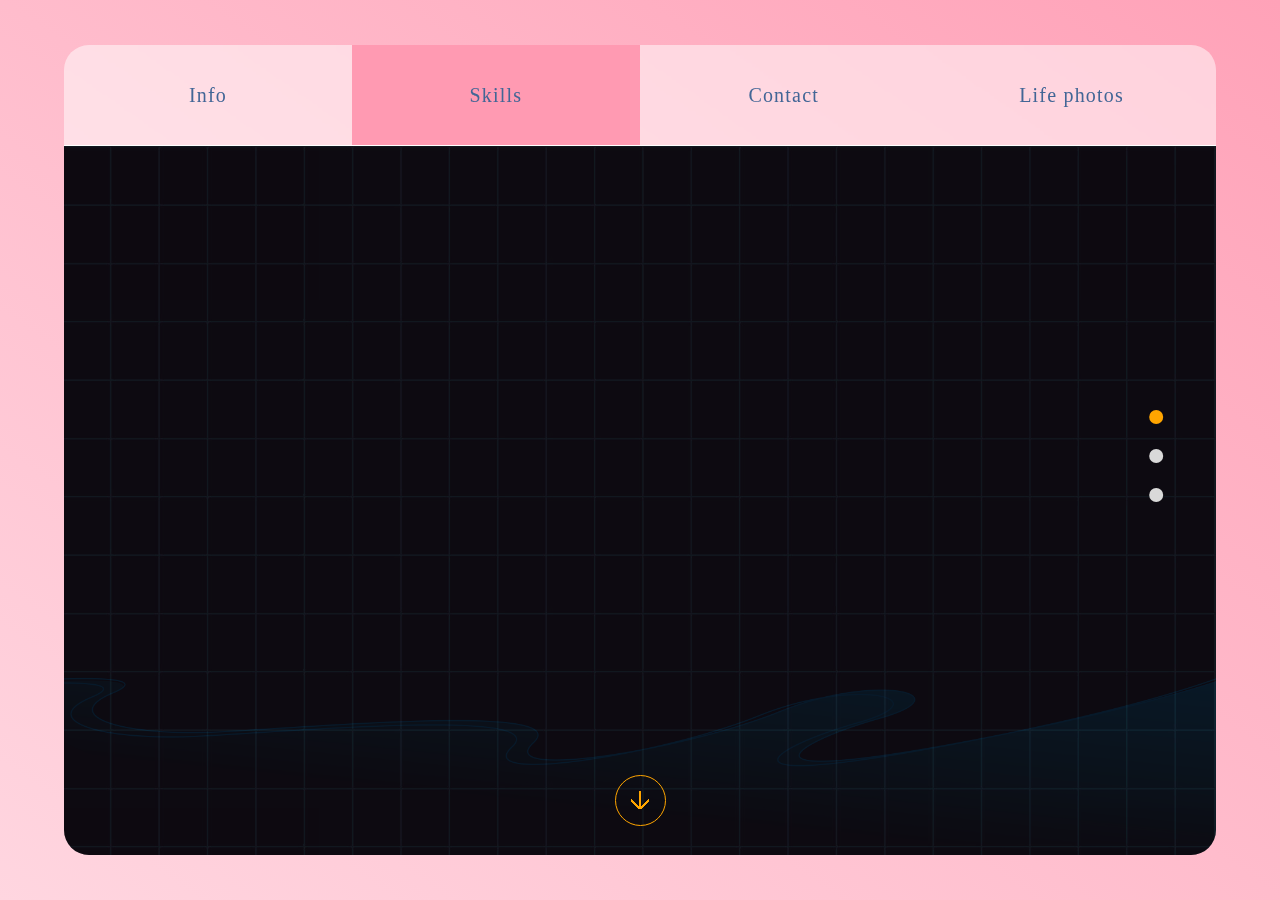
==== commit 361beef8: "Update 2nd.html" ====
--- a/2nd.html
+++ b/2nd.html
@@ -124,20 +124,21 @@
                                                         </div>
                                                         <div class="work_con">
                                                             <div class="programe">
-                                                                <div class="work_time">4Years<br>China Tobacco</div>
+                                                               <div class="work_time">4Years<br>China</div>
                                                                 <div class="work_text">
                                                                     <div class="triangle-left"></div>
                                                                     <div class="exCon">
                                                                         <h4>Time: 2017 /07--2021 /07</h4>
+                                                                        <h4>Company: China Tobacco</h4>
                                                                          <h5>Tools: Python,Selenium,Cucumber,VSCode,MYSQL</h5>
                                                                         <p>Description: </p>
-                                                                        <p>1. Tested and maintained multiple softwares and web-based applications for the tobacco sales in the province.
-                                                                           2. Wrote Test Plans from the requirement documents and Use Cases.
-                                                                           3. Performed Smoke Testing, Functional Testing, Backend Testing, Black Box Testing, Integration Testing, Regression Testing and UAT.
-                                                                           4. Participated in Load Testing and Stress Testing.
-                                                                           5. Attended walkthrough meetings for required reviews and provided feedback to the Business Analysts.
-                                                                           6. Participated frontend developing using VSCode.
-                                                                           7. Wrote SQL queries to the database using MySql</p> 
+                                                                        <p>1. Tested and maintained multiple softwares and web-based applications for the tobacco sales in the province.</p> 
+                                                                        <p> 2. Wrote Test Plans from the requirement documents and Use Cases.</p> 
+                                                                        <p>  3. Performed Smoke Testing, Functional Testing, Backend Testing, Black Box Testing, Integration Testing, Regression Testing and UAT.</p> 
+                                                                        <p>  4. Participated in Load Testing and Stress Testing.</p> 
+                                                                        <p>  5. Attended walkthrough meetings for required reviews and provided feedback to the Business Analysts.</p> 
+                                                                        <p>   6. Participated frontend developing using VSCode.</p> 
+                                                                        <p>  7. Wrote SQL queries to the database using MySql</p> 
                                                                     </div>
                                                                 </div> 
                                                             </div>
@@ -147,13 +148,14 @@
                                                                     <div class="triangle-left"></div>
                                                                     <div class="exCon">
                                                                         <h4>Time: 2021 /07--present</h4>
+                                                                        <h4>Company: Gloabal Associate and Business Consultant</h4>
                                                                        	<h5>Tools: IDEA,Selenium,Cucumber</h5>
                                                                         <p>Description: </p>
-                                                                        <p>1. Automated test cases using Cucumber, Selenium in Java.
-                                                                           2. Reported and tracked software defects using bug-tracking tools and assisted with root cause analysis.
-                                                                           3. Tested 9 versions of one software and 6 browser platforms.
-                                                                           4. Attended walkthrough meetings for required reviews and provided feedback to the Business Analysts.
-                                                                           5. Wrote defects using ClearQuest.</p>      
+                                                                        <p>1. Automated test cases using Cucumber, Selenium in Java.</p> 
+                                                                        <p> 2. Reported and tracked software defects using bug-tracking tools and assisted with root cause analysis.</p> 
+                                                                        <p>  3. Tested 9 versions of one software and 6 browser platforms.</p> 
+                                                                        <p> 4. Attended walkthrough meetings for required reviews and provided feedback to the Business Analysts.</p> 
+                                                                        <p> 5. Wrote defects using ClearQuest.</p>  
                                                                                 </div>
                                                                             </div>
                                                                         </div>
--- a/css/base.css
+++ b/css/base.css
@@ -35,7 +35,7 @@
 body {
     -webkit-font-smoothing: antialiased;
     background-color: #fff;
-    font: 12px/1.5 STSong,华文宋体, tahoma, arial, Hiragino Sans GB,
+    font: 18px/1.5 STSong,华文宋体, tahoma, arial, Hiragino Sans GB,
         "\5B8B\4F53", sans-serif;
     color: #fff;
 }
--- a/css/style-2.css
+++ b/css/style-2.css
@@ -19,35 +19,6 @@
     bottom: 30%;
     left: 20%;
 }
-.sec2_circle2 {
-    background: white;
-    background: linear-gradient(
-        to right bottom,
-        rgba(206, 255, 228, 0.8),
-        rgba(255, 255, 255, 0.3)
-    );
-    height: 20rem;
-    width: 20rem;
-    position: absolute;
-    border-radius: 10%;
-    top: 30%;
-    right: 10%;
-    transform: rotate(45deg);
-}
-.sec2_circle3 {
-    background: white;
-    background: linear-gradient(
-        to right bottom,
-        rgba(255, 225, 225, 0.8),
-        rgba(255, 255, 255, 0.3)
-    );
-    height: 20rem;
-    width: 20rem;
-    position: absolute;
-    border-radius: 10%;
-    bottom: -5%;
-    right: 40%;
-}
 /* 主体部分 */
 #section2 {
     display: flex;
@@ -63,7 +34,7 @@
     backdrop-filter: blur(0.2rem);
 }
 .sec2_main_head ul {
-    width: 120%;
+    width: 150%;
 }
 .sec2_main_head ul li {
     float: left;
@@ -99,8 +70,9 @@
 /* sec2_main_body */
 .sec2_main_body_content_left {
     float: left;
-    padding-top: 5%;
-    width: 20%;
+    padding-top: 10%;
+    padding-left: 10%;
+    width: 40%;
     height: 90%;
     display: flex;
     flex-direction: column;
@@ -108,7 +80,7 @@
 .sec2_main_body_content_left p {
     flex: 1;
     display: flex;
-    /* justify-content: center; */
+    justify-content: center;
     align-items: center;
     text-align: left;
     font-size: 20px;
@@ -118,11 +90,13 @@
 }
 .sec2_main_body_content_right {
     float: right;
-    width: 80%;
+    width: 60%;
     height: 90%;
     display: flex;
     justify-content: center;
-    align-items: center
+    align-items: center;
+    padding-top: 5%;
+    padding-right:5%
 }
 .sec2_main_body_content_right img {
     width: 90%;
